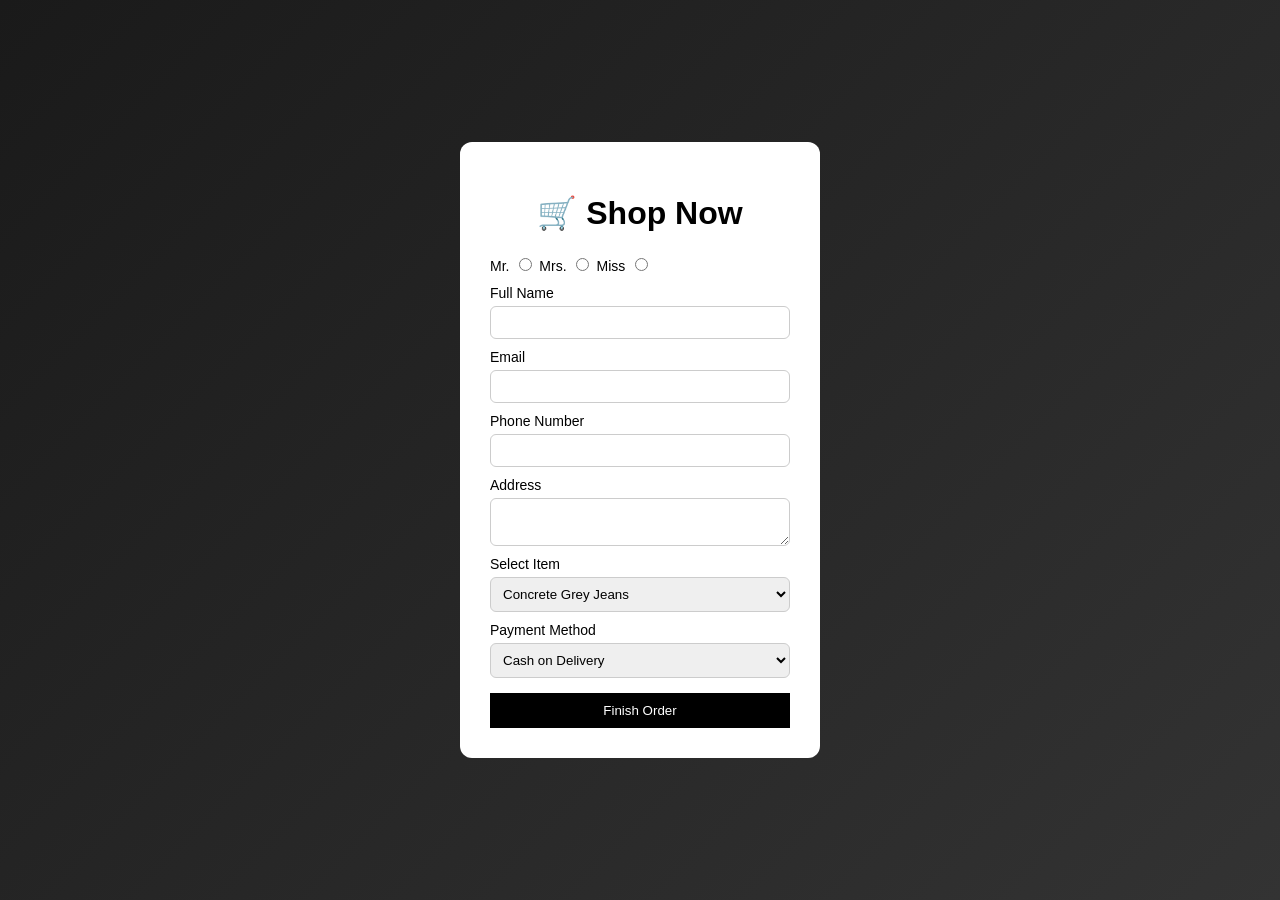
==== brandform.html @ 75145791 "Add files via upload" ====
<!DOCTYPE html>

<html lang="en">

<head>
  <meta charset="UTF-8">
  <title>Order NOIR STREET</title>
  <link rel="stylesheet" href="form.css">
</head>

<body>
<div class="form-container">
  <h1>🛒 Shop Now</h1>

  <form>
    <div>
    <label>Mr.</label>
    <input type="radio" name="title">

    <label>Mrs.</label>
    <input type="radio" name="title">

     <label>Miss</label>
    <input type="radio" name="title">
    </div>

    <label>Full Name</label>
    <input type="text" required>

    <label>Email</label>
    <input type="email" required>

    <label>Phone Number</label>
    <input type="number" required>

    <label>Address</label>
    <textarea required></textarea>

    <label>Select Item</label>
    <select>
      <option>Concrete Grey Jeans</option>
      <option>Midnight Blue Jeans</option>
      <option>Static Graphic Hoodie</option>
      <option>Noise Graphic Hoodie</option>
      <option>Y2K Chrome Hoodie</option>
      <option>Mono Fitted Tee</option>
      <option>Brown Casual Tee</option>
      <option>Button down Fitted Tee</option>
    </select>

    <label>Payment Method</label>
    <select>
      <option>Cash on Delivery</option>
      <option>Card</option>
      <option>EasyPaisa / JazzCash</option>
    </select>
    <button type="submit">Finish Order</button>
  </form>
</div>

</body>
</html>
---- form.css ----
body {
  margin: 0;
  font-family: Arial, sans-serif;
  background: linear-gradient(135deg, #1a1a1a, #333);
  display: flex;
  justify-content: center;
  align-items: center;
  height: 100vh;
}

.form-container {
  background: #fff;
  padding: 30px;
  border-radius: 12px;
  width: 300px;
}

h1 {
  text-align: center;
}

form {
  display: flex;
  flex-direction: column;
}

label {
  margin-top: 10px;
  font-size: 14px;
}

input, textarea, select {
  padding: 8px;
  margin-top: 5px;
  border-radius: 6px;
  border: 1px solid #ccc;
}

button {
  margin-top: 15px;
  padding: 10px;
  border: none;
  background: black;
  color: white;
  cursor: pointer;
}

button:hover {
  background: #333;
}
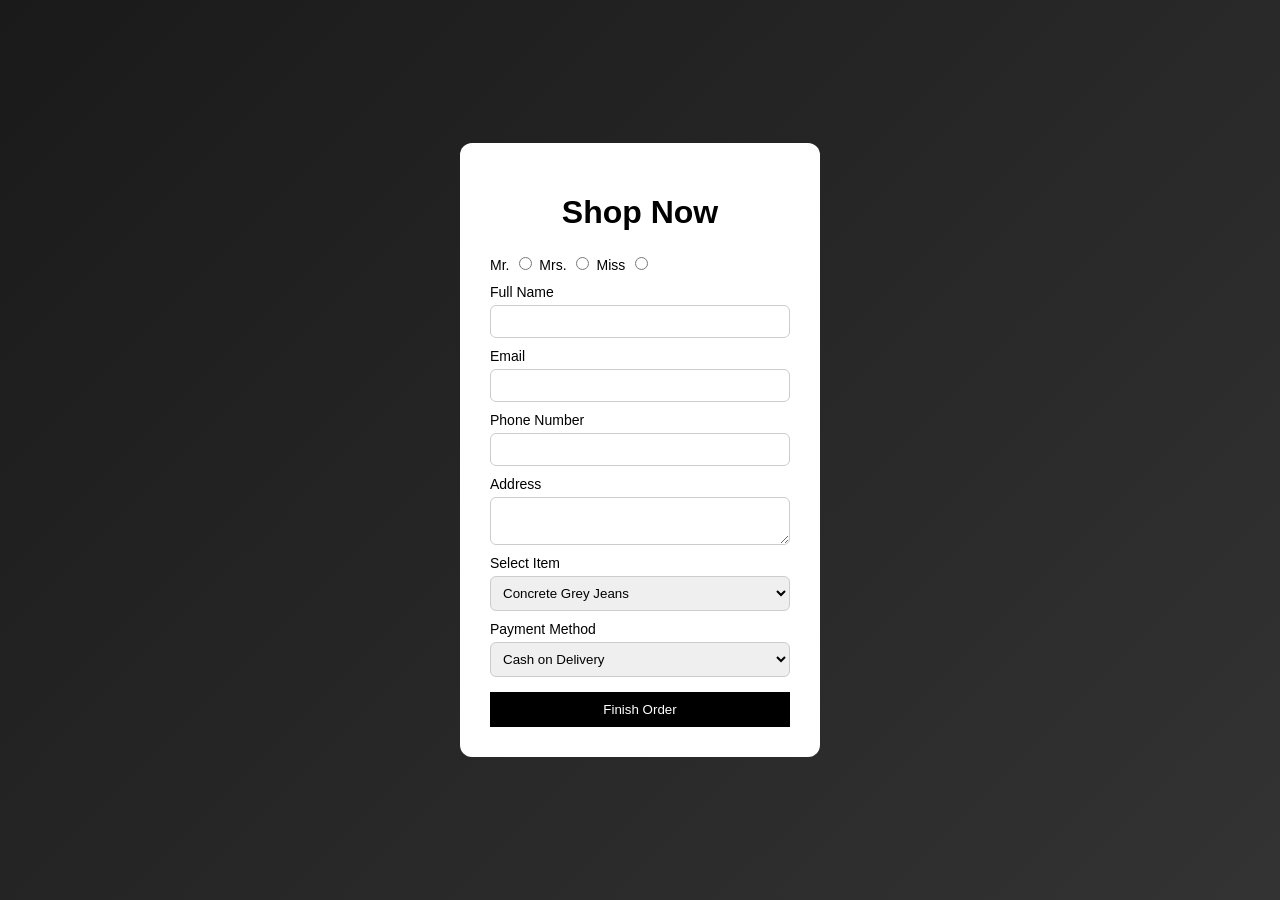
==== commit fa73ec34: "Rename index.html to brandform.html" ====
--- a/brandform.html
+++ b/brandform.html
@@ -10,7 +10,7 @@
 
 <body>
 <div class="form-container">
-  <h1>🛒 Shop Now</h1>
+  <h1>Shop Now</h1>
 
   <form>
     <div>
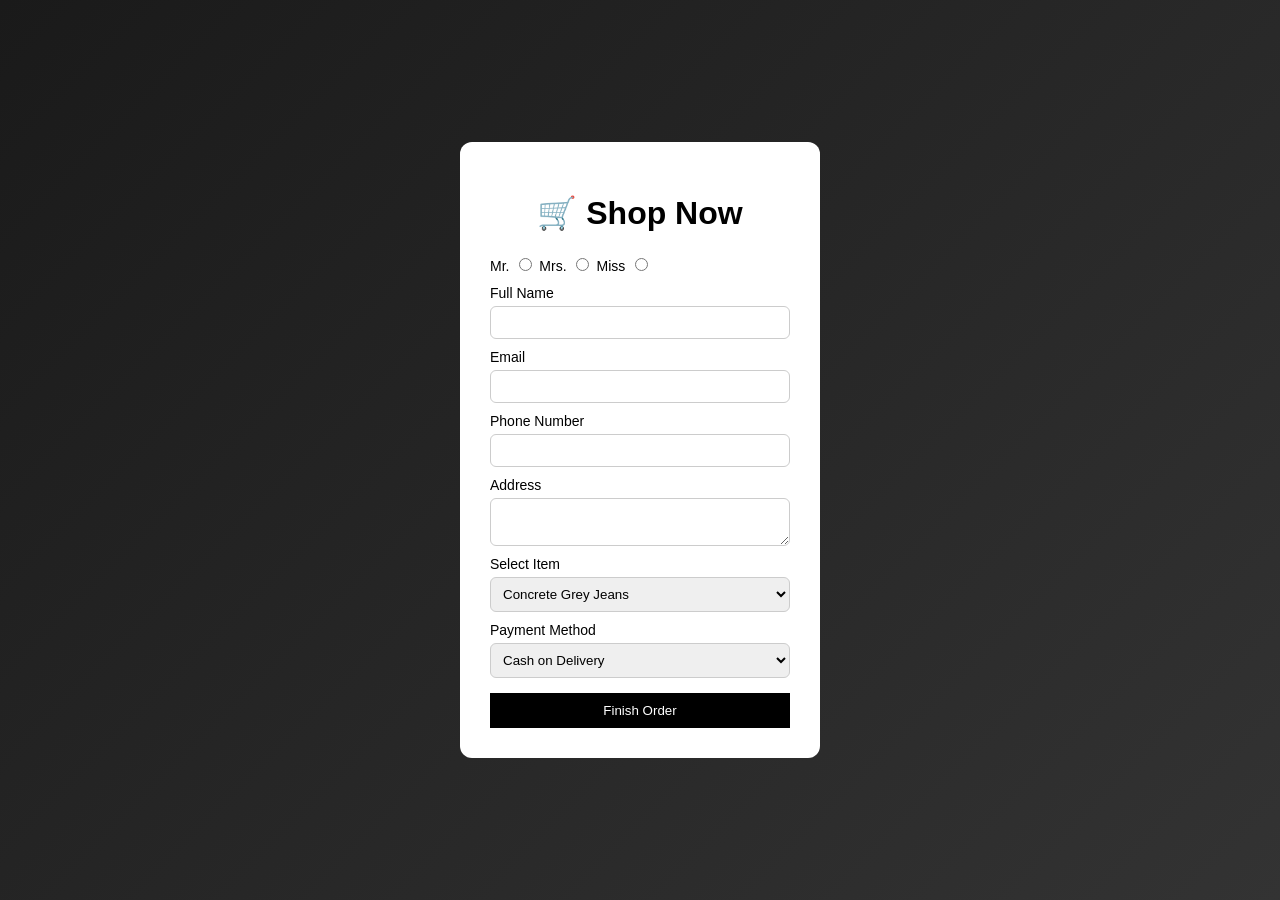
==== commit e5a78d5a: "Add files via upload" ====
--- a/brandform.html
+++ b/brandform.html
@@ -10,7 +10,7 @@
 
 <body>
 <div class="form-container">
-  <h1>Shop Now</h1>
+  <h1>🛒 Shop Now</h1>
 
   <form>
     <div>
